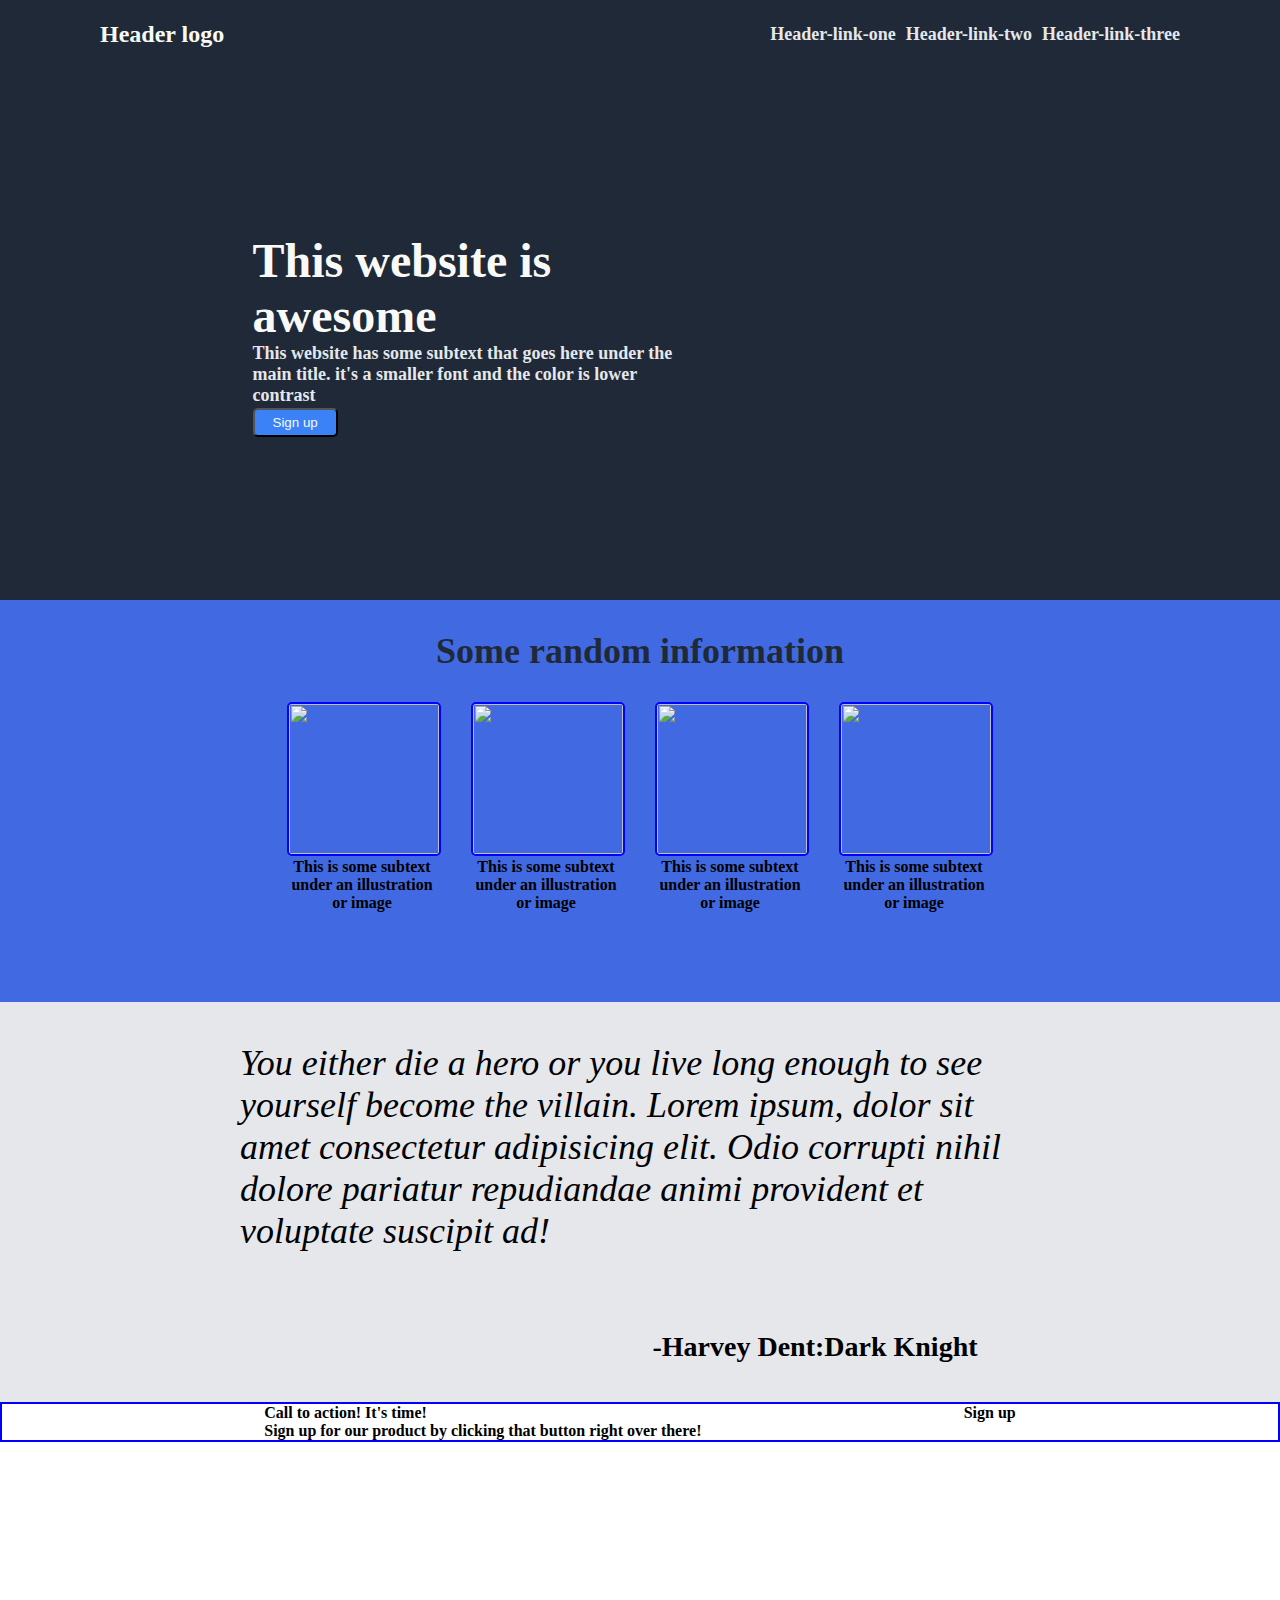
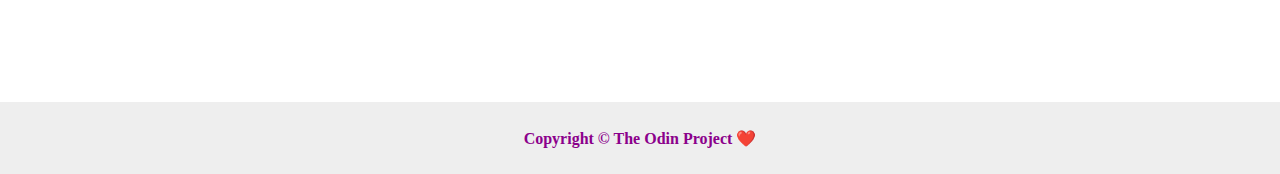
==== ggg.html @ ba08d3c4 "Add a new page folder" ====
<!DOCTYPE html>
<html lang="en">
  <head>
    <meta charset="UTF-8">
    <meta http-equiv="X-UA-Compatible" content="IE=edge">
    <meta name="viewport" content="width=device-width, initial-scale=1.0">
    <title>The Holy Grail</title>
    <link rel="stylesheet" href="stylees.css">
  </head>
  <body>
    
    <div class="header">
        <nav class="navbar">
            <div class="container">
             <div class="title-main">Header logo</div>
            <ul>
              <li>Header-link-one</li>
              <li>Header-link-two</li>
              <li>Header-link-three</li>
            </ul>
            </div>
          </nav>
          
          <div class="hero-cart">
            <div class="hero-text">
              <div class="hero-title">This website is <span class="hero-span">awesome</span></div>
              <div class="hero-para">This website has some subtext that goes here under the main title. it's a smaller font and the color is lower contrast</div>
              <button class="hero-button">Sign up</button>
            </div>
            <img src="https://images.pexels.com/photos/64219/dolphin-marine-mammals-water-sea-64219.jpeg?auto=compress&cs=tinysrgb&w=600&lazy=load" alt="" />
          </div>
    </div>
    
    <div class="combine-container">
      <div class="sidebar">
        <div class="info-text">
            Some random information
        </div>
        <div class="box">
            <div class="card-1">
                <img src="https://images.pexels.com/photos/51312/kiwi-fruit-vitamins-healthy-eating-51312.jpeg?auto=compress&cs=tinysrgb&w=600" alt="" class="card-img">
                <div class="card-text">
                    This is some subtext under an illustration or image
                </div>
            </div>

            <div class="card-2">
                <img src="https://images.pexels.com/photos/51312/kiwi-fruit-vitamins-healthy-eating-51312.jpeg?auto=compress&cs=tinysrgb&w=600" alt="" class="card-img">
                <div class="card-text">
                    This is some subtext under an illustration or image
                </div>
            </div>



            <div class="card-3">
                <img src="https://images.pexels.com/photos/51312/kiwi-fruit-vitamins-healthy-eating-51312.jpeg?auto=compress&cs=tinysrgb&w=600" alt="" class="card-img">
                <div class="card-text">
                    This is some subtext under an illustration or image
                </div>
            </div>



            <div class="card-4">
                <img src="https://images.pexels.com/photos/51312/kiwi-fruit-vitamins-healthy-eating-51312.jpeg?auto=compress&cs=tinysrgb&w=600" alt="" class="card-img">
                <div class="card-text">
                    This is some subtext under an illustration or image
                </div>
            </div>
        </div>
     </div>
  
     <div class="card-holder">
      <div class="qoutes">You either die a hero or you live long enough to see yourself become the villain. Lorem ipsum, dolor sit amet consectetur adipisicing elit. Odio corrupti nihil dolore pariatur repudiandae animi provident et voluptate suscipit ad!</div>
       <span class="qoute-sub">
              -Harvey Dent:Dark Knight
        </span>
     </div>
     
     <div class="last">
      <div class="combinator">
        <div class="text-main">
            <div class="gap">Call to action! It's time!</div>
            <div class="sub-text">Sign up for our product by clicking that button right over there!</div>
        </div>
        <div class="button-btn">Sign up</div>
     </div>
      
    </div>
      <div class="footer">
        Copyright © The Odin Project ❤️
      </div>
    </body>
</html>
---- stylees.css ----
body {
    /* font-family: -apple-system, BlinkMacSystemFont, 'Segoe UI', Roboto, Oxygen, Ubuntu, Cantarell, 'Open Sans', 'Helvetica Neue', sans-serif; */
    font-family: "Roboto", serif;
    font-weight: 900;
    /* font-style: italic; */
    margin: 0;
    min-height: 100vh;
  }

  .header{
    display: flex;
    /* align-items: center; */
    /* padding: 0 16px; */
    flex-direction: column;
    font-size: 24px;
    font-weight: 900;
    height: 600px;
    background-color: #1f2937;;
    color: #F9FAF8;
  }

  ul{
    display: flex;
    color: #E5E7Eb;
  }


  .container.title-main{
    font-size: 24px;
  }

  .hero-title{
    font-size: 48px;
    color: #F9FAF8;
  }

  .hero-span{
    display: block;
  }


  .hero-para{
    font-size: 18px;
    color: #E5E7Eb;
    inline-size: 420px;
  }

  .hero-cart img{
    max-width: 100%;
    height: auto;
    flex: 0 1 auto;
    object-fit: cover;
    aspect-ratio: 5/2;
  }

  .hero-button{
    background-color: #3b82f6;
    color: hsl(217, 91%, 98%);
    padding: 5px 18px;
    border-radius: 5px;
  }
  
  .sidebar {
    background: royalblue;
    box-sizing: border-box;
  }
  
  .card {
    border: 1px solid #eee;
    box-shadow: 2px 4px 16px rgba(0,0,0,.06);
    border-radius: 4px;
  }
  
  
  
  
  body{
    display: flex;
    flex-direction: column;
  }
  
  
  .combine-container{
    display: flex;
    flex-direction: column;
    /* justify-content: center; */
    flex: 1;

  }
  
  .sidebar{
    flex-shrink: 0;
  }
  
  
  
  
  .card-holder{
    display: flex;  
    justify-content: center;
    align-items: center;
    flex-wrap: wrap;
    height: 400px;
    background-color: #E5E7Eb;
    /* padding: 48px;
    gap: 32px; */
  }
  
  .qoutes{
    inline-size: 800px;
    font-size: 36px;
    font-weight: 100;
    font-style: italic;
    /* text-align: center; */
  }
  
  .qoute-sub{
    margin-left: 350px;
    font-style: normal;
    font-size: 28px;
    font-weight: 700;
    
  }
  ul{
    list-style-type: none;
    /* padding: 0 16px; */
  }
  
  /* a{
    text-decoration: none;
    color: #fff;
    font-size: 24px;
  } */
  
  .container li{
    font-size: 18px;
  }
  
  
  
  .footer{
    display: flex;
    align-items: center;  
    justify-content: center;
  }
  


  .navbar {
    margin: 0 100px;
  }
  
  .navbar .container {
    display: flex;
    justify-content: space-between;
    align-items: center;
  }
  
  .navbar ul {
    display: flex;
    list-style-type: none;
    gap: 10px;
  }



  .hero-cart {
    display: flex;
    justify-content: space-around;
    align-items: center;
    margin: auto 100px;
    gap: 50px;
    flex-wrap: wrap;
  }
  

  .footer {
    height: 72px;
    background: #eee;
    color: darkmagenta;
  }


  .box{
      display: flex;
      justify-content: center;
      /* align-items: center; */
      gap: 30px;
      height: 300px;
  }


  .box img{
    border: 2px solid blue;
    border-radius: 5px;
    width: 150px;
    height: 150px;
  }

  .card-text{
    inline-size: 150px;
    text-align: center;

  }



  .info-text{
    display: flex;
    justify-content: center;
    font-size: 36px;
    font-weight: 900;
    color: #1F2937;
    margin: 30px 0;
  }

  .last{
    height: 300px;

  }

  .combinator{
    display: flex;
    justify-content: space-evenly;
    border: 2px solid blue;
  }
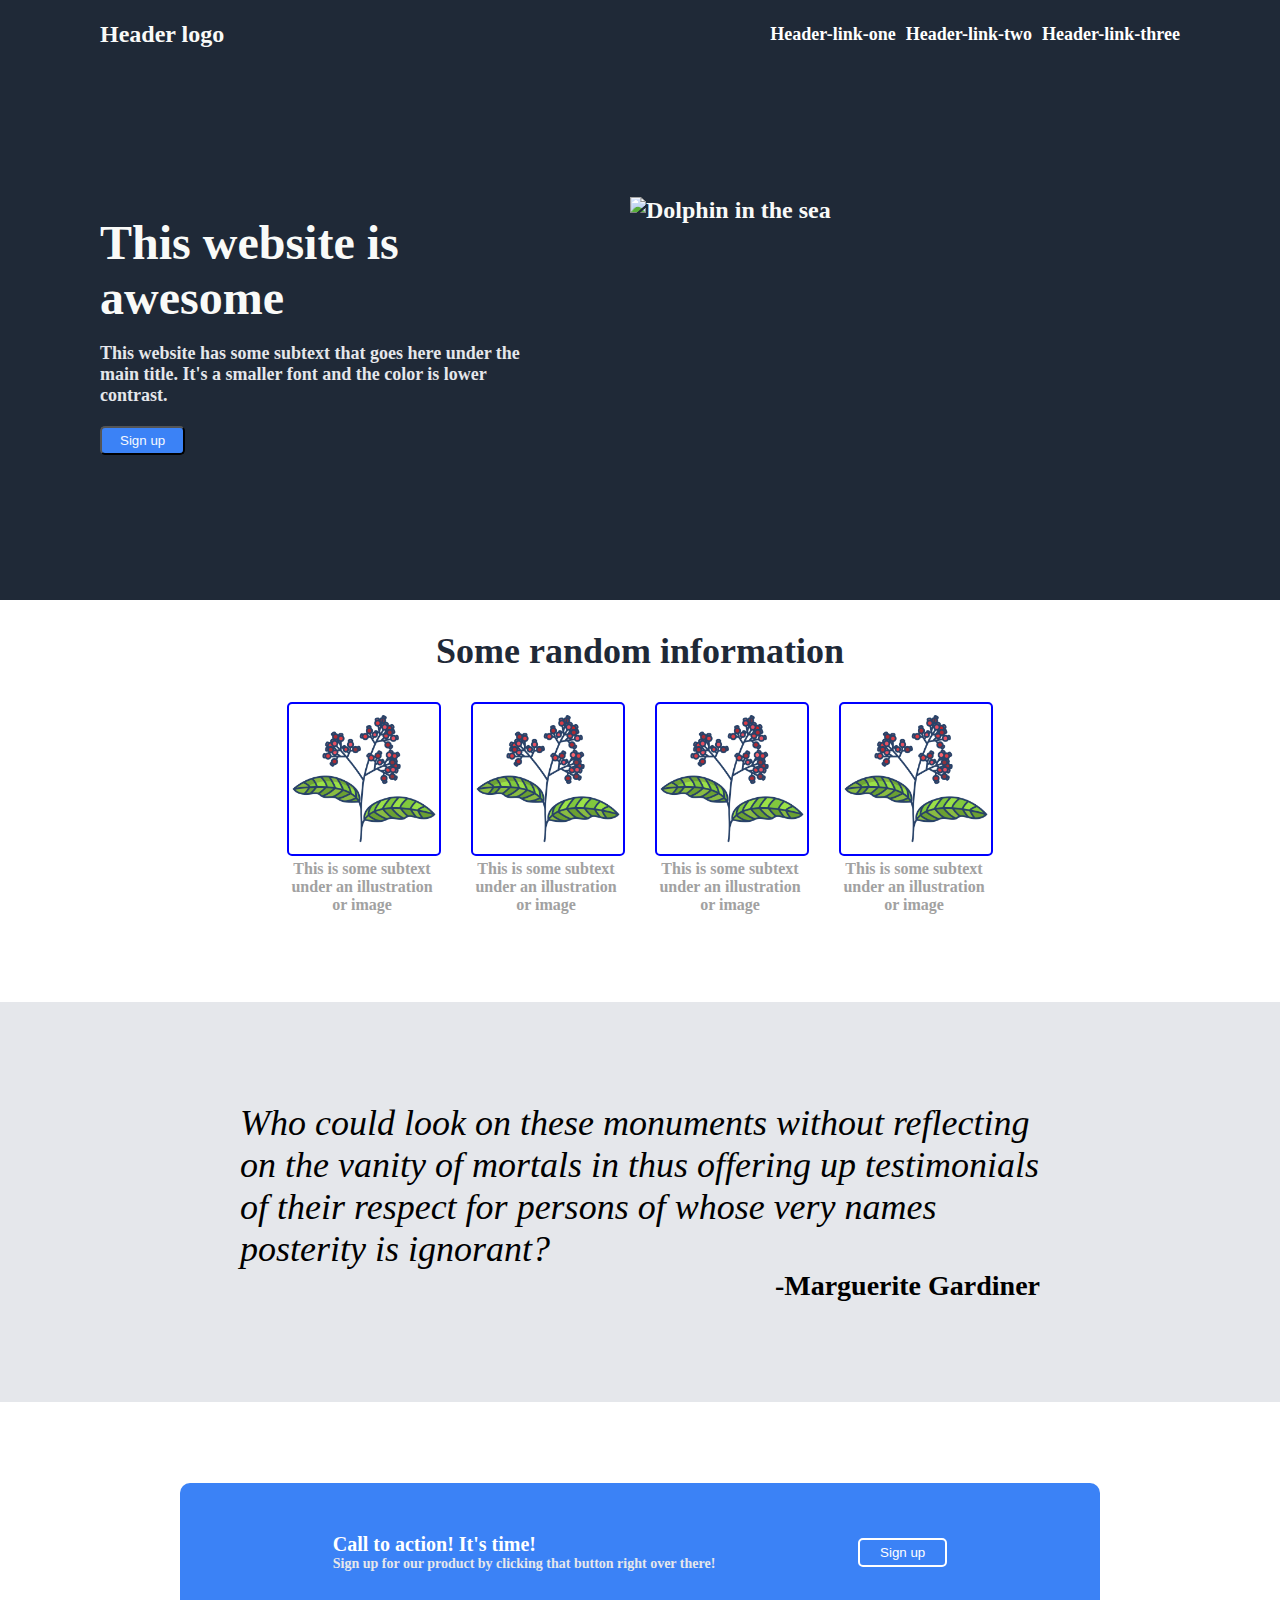
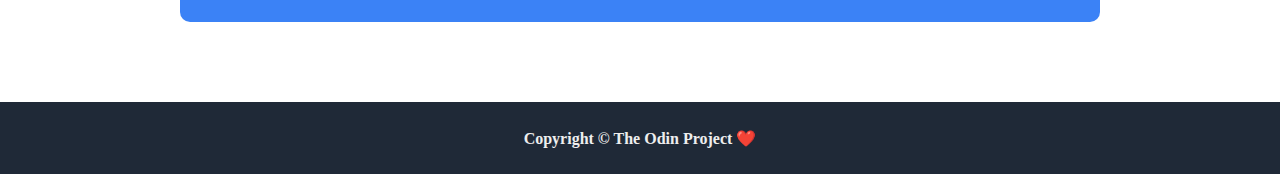
==== commit 1e49cb07: "restated some tags and fixed the structure" ====
--- a/ggg.html
+++ b/ggg.html
@@ -1,95 +1,117 @@
 <!DOCTYPE html>
 <html lang="en">
   <head>
-    <meta charset="UTF-8">
-    <meta http-equiv="X-UA-Compatible" content="IE=edge">
-    <meta name="viewport" content="width=device-width, initial-scale=1.0">
+    <meta charset="UTF-8" />
+    <meta http-equiv="X-UA-Compatible" content="IE=edge" />
+    <meta name="viewport" content="width=device-width, initial-scale=1.0" />
     <title>The Holy Grail</title>
-    <link rel="stylesheet" href="stylees.css">
+    <link rel="stylesheet" href="./stylees.css" />
+    <!-- Corrected file name -->
   </head>
   <body>
-    
-    <div class="header">
-        <nav class="navbar">
-            <div class="container">
-             <div class="title-main">Header logo</div>
-            <ul>
-              <li>Header-link-one</li>
-              <li>Header-link-two</li>
-              <li>Header-link-three</li>
-            </ul>
+    <header class="header">
+      <nav class="navbar">
+        <div class="container">
+          <div class="title-main">Header logo</div>
+          <ul>
+            <li><a href="#">Header-link-one</a></li>
+            <li><a href="#">Header-link-two</a></li>
+            <li><a href="#">Header-link-three</a></li>
+          </ul>
+        </div>
+      </nav>
+      <section class="hero-cart">
+        <div class="hero-text">
+          <div class="hero-title">This website is <span class="hero-span">awesome</span></div>
+          <p class="hero-para">
+            This website has some subtext that goes here under the main title.
+            It's a smaller font and the color is lower contrast.
+          </p>
+          <button class="hero-button" aria-label="Sign up">Sign up</button>
+        </div>
+        <img
+          src="https://images.pexels.com/photos/3439576/pexels-photo-3439576.jpeg?auto=compress&cs=tinysrgb&w=1260&h=750&dpr=1"
+          alt="Dolphin in the sea"
+        />
+      </section>
+    </header>
+
+    <main class="combine-container">
+      <aside class="sidebar">
+        <div class="info-text">Some random information</div>
+        <div class="box">
+          <!-- Card Section -->
+          <div class="card-1">
+            <img
+              src="./img/pepper.png"
+              alt="Kiwi fruit"
+              class="card-img"
+            />
+            <div class="card-text">
+              This is some subtext under an illustration or image
             </div>
-          </nav>
-          
-          <div class="hero-cart">
-            <div class="hero-text">
-              <div class="hero-title">This website is <span class="hero-span">awesome</span></div>
-              <div class="hero-para">This website has some subtext that goes here under the main title. it's a smaller font and the color is lower contrast</div>
-              <button class="hero-button">Sign up</button>
+          </div>
+
+          <div class="card-2">
+            <img
+              src="./img/pepper.png"
+              alt="Kiwi fruit"
+              class="card-img"
+            />
+            <div class="card-text">
+              This is some subtext under an illustration or image
             </div>
-            <img src="https://images.pexels.com/photos/64219/dolphin-marine-mammals-water-sea-64219.jpeg?auto=compress&cs=tinysrgb&w=600&lazy=load" alt="" />
           </div>
-    </div>
-    
-    <div class="combine-container">
-      <div class="sidebar">
-        <div class="info-text">
-            Some random information
-        </div>
-        <div class="box">
-            <div class="card-1">
-                <img src="https://images.pexels.com/photos/51312/kiwi-fruit-vitamins-healthy-eating-51312.jpeg?auto=compress&cs=tinysrgb&w=600" alt="" class="card-img">
-                <div class="card-text">
-                    This is some subtext under an illustration or image
-                </div>
-            </div>
-
-            <div class="card-2">
-                <img src="https://images.pexels.com/photos/51312/kiwi-fruit-vitamins-healthy-eating-51312.jpeg?auto=compress&cs=tinysrgb&w=600" alt="" class="card-img">
-                <div class="card-text">
-                    This is some subtext under an illustration or image
-                </div>
-            </div>
 
 
-
-            <div class="card-3">
-                <img src="https://images.pexels.com/photos/51312/kiwi-fruit-vitamins-healthy-eating-51312.jpeg?auto=compress&cs=tinysrgb&w=600" alt="" class="card-img">
-                <div class="card-text">
-                    This is some subtext under an illustration or image
-                </div>
+          <div class="card-3">
+            <img
+              src="./img/pepper.png"
+              alt="Kiwi fruit"
+              class="card-img"
+            />
+            <div class="card-text">
+              This is some subtext under an illustration or image
             </div>
+          </div>
 
 
+          <div class="card-4">
+            <img
+              src="./img/pepper.png"
+              alt="Kiwi fruit"
+              class="card-img"
+            />
+            <div class="card-text">
+              This is some subtext under an illustration or image
+            </div>
+          </div>
+          <!-- Repeat similar card structure -->
+        </div>
+      </aside>
 
-            <div class="card-4">
-                <img src="https://images.pexels.com/photos/51312/kiwi-fruit-vitamins-healthy-eating-51312.jpeg?auto=compress&cs=tinysrgb&w=600" alt="" class="card-img">
-                <div class="card-text">
-                    This is some subtext under an illustration or image
-                </div>
+      <section class="card-holder">
+        <blockquote class="quotes">
+          Who could look on these monuments without reflecting on the vanity of mortals in thus offering up testimonials of their respect for persons of whose very names posterity is ignorant?
+          <cite class="quote-sub">-Marguerite Gardiner</cite>
+        </blockquote>
+      </section>
+
+      <section class="last">
+        <div class="combinator">
+          <div class="text-main">
+            <div class="gap">Call to action! It's time!</div>
+            <div class="sub-text">
+              Sign up for our product by clicking that button right over there!
             </div>
+          </div>
+          <button class="button-btn" aria-label="Sign up">Sign up</button>
         </div>
-     </div>
-  
-     <div class="card-holder">
-      <div class="qoutes">You either die a hero or you live long enough to see yourself become the villain. Lorem ipsum, dolor sit amet consectetur adipisicing elit. Odio corrupti nihil dolore pariatur repudiandae animi provident et voluptate suscipit ad!</div>
-       <span class="qoute-sub">
-              -Harvey Dent:Dark Knight
-        </span>
-     </div>
-     
-     <div class="last">
-      <div class="combinator">
-        <div class="text-main">
-            <div class="gap">Call to action! It's time!</div>
-            <div class="sub-text">Sign up for our product by clicking that button right over there!</div>
-        </div>
-        <div class="button-btn">Sign up</div>
-     </div>
-      
-    </div>
-      <div class="footer">
-        Copyright © The Odin Project ❤️
-      </div>
-    </body>
-</html>+      </section>
+    </main>
+
+    <footer class="footer">
+      <p>Copyright © The Odin Project ❤️</p>
+    </footer>
+  </body>
+</html>
--- a/stylees.css
+++ b/stylees.css
@@ -1,226 +1,244 @@
 body {
-    /* font-family: -apple-system, BlinkMacSystemFont, 'Segoe UI', Roboto, Oxygen, Ubuntu, Cantarell, 'Open Sans', 'Helvetica Neue', sans-serif; */
-    font-family: "Roboto", serif;
-    font-weight: 900;
-    /* font-style: italic; */
-    margin: 0;
-    min-height: 100vh;
-  }
-
-  .header{
-    display: flex;
-    /* align-items: center; */
-    /* padding: 0 16px; */
-    flex-direction: column;
-    font-size: 24px;
-    font-weight: 900;
-    height: 600px;
-    background-color: #1f2937;;
-    color: #F9FAF8;
-  }
-
-  ul{
-    display: flex;
-    color: #E5E7Eb;
-  }
-
-
-  .container.title-main{
-    font-size: 24px;
-  }
-
-  .hero-title{
-    font-size: 48px;
-    color: #F9FAF8;
-  }
-
-  .hero-span{
-    display: block;
-  }
-
-
-  .hero-para{
-    font-size: 18px;
-    color: #E5E7Eb;
-    inline-size: 420px;
-  }
-
-  .hero-cart img{
-    max-width: 100%;
-    height: auto;
-    flex: 0 1 auto;
-    object-fit: cover;
-    aspect-ratio: 5/2;
-  }
-
-  .hero-button{
-    background-color: #3b82f6;
-    color: hsl(217, 91%, 98%);
-    padding: 5px 18px;
-    border-radius: 5px;
-  }
-  
-  .sidebar {
-    background: royalblue;
-    box-sizing: border-box;
-  }
-  
-  .card {
-    border: 1px solid #eee;
-    box-shadow: 2px 4px 16px rgba(0,0,0,.06);
-    border-radius: 4px;
-  }
-  
-  
-  
-  
-  body{
-    display: flex;
-    flex-direction: column;
-  }
-  
-  
-  .combine-container{
-    display: flex;
-    flex-direction: column;
-    /* justify-content: center; */
-    flex: 1;
-
-  }
-  
-  .sidebar{
-    flex-shrink: 0;
-  }
-  
-  
-  
-  
-  .card-holder{
-    display: flex;  
-    justify-content: center;
-    align-items: center;
-    flex-wrap: wrap;
-    height: 400px;
-    background-color: #E5E7Eb;
-    /* padding: 48px;
+  /* font-family: -apple-system, BlinkMacSystemFont, 'Segoe UI', Roboto, Oxygen, Ubuntu, Cantarell, 'Open Sans', 'Helvetica Neue', sans-serif; */
+  font-family: "Roboto", serif;
+  font-weight: 900;
+  /* font-style: italic; */
+  margin: 0;
+  min-height: 100vh;
+}
+
+.header {
+  display: flex;
+  /* align-items: center; */
+  /* padding: 0 16px; */
+  flex-direction: column;
+  font-size: 24px;
+  font-weight: 900;
+  height: 600px;
+  background-color: #1f2937;
+  color: #f9faf8;
+}
+
+ul {
+  display: flex;
+  color: #e5e7eb;
+}
+
+.container.title-main {
+  font-size: 24px;
+}
+
+.hero-title {
+  font-size: 48px;
+  color: #f9faf8;
+}
+
+.hero-span {
+  display: block;
+}
+
+.hero-para {
+  font-size: 18px;
+  color: #e5e7eb;
+  inline-size: 420px;
+}
+
+.hero-cart {
+  display: flex;
+  justify-content: space-between;
+  align-items: center;
+  margin: auto 100px;
+  gap: 50px;
+  flex-wrap: wrap;
+}
+
+h1{
+  margin: 0;
+}
+
+.hero-cart img {
+  width: 550px;
+  max-width: 100%;
+  height: auto;
+  flex: 0 1 auto;
+  object-fit: cover;
+  align-self: center;
+  aspect-ratio: 4/2;
+}
+
+.hero-button {
+  background-color: #3b82f6;
+  color: hsl(217, 91%, 98%);
+  padding: 5px 18px;
+  border-radius: 5px;
+}
+
+.sidebar {
+  background: #fff;
+  box-sizing: border-box;
+}
+
+.card {
+  border: 1px solid #eee;
+  box-shadow: 2px 4px 16px rgba(0, 0, 0, 0.06);
+  border-radius: 4px;
+}
+
+body {
+  display: flex;
+  flex-direction: column;
+}
+
+.combine-container {
+  display: flex;
+  flex-direction: column;
+  /* justify-content: center; */
+  flex: 1;
+}
+
+.sidebar {
+  flex-shrink: 0;
+}
+
+.card-holder {
+  display: flex;
+  flex-direction: column;
+  justify-content: center; 
+  align-items: center;
+  flex-wrap: wrap;
+  height: 400px;
+  background-color: #e5e7eb;
+  /* padding: 48px;
     gap: 32px; */
   }
   
-  .qoutes{
-    inline-size: 800px;
+  blockquote {
     font-size: 36px;
     font-weight: 100;
     font-style: italic;
-    /* text-align: center; */
-  }
-  
-  .qoute-sub{
-    margin-left: 350px;
-    font-style: normal;
-    font-size: 28px;
-    font-weight: 700;
-    
-  }
-  ul{
-    list-style-type: none;
-    /* padding: 0 16px; */
-  }
-  
-  /* a{
+    inline-size: 800px;
+  /* text-align: center; */
+}
+
+cite{
+  display: block;
+  font-style: normal;
+  font-size: 28px;
+  font-weight: 700;
+  text-align: end;
+}
+ul {
+  list-style-type: none;
+  /* padding: 0 16px; */
+}
+
+a{
     text-decoration: none;
     color: #fff;
-    font-size: 24px;
-  } */
-  
-  .container li{
     font-size: 18px;
   }
-  
-  
-  
-  .footer{
-    display: flex;
-    align-items: center;  
-    justify-content: center;
-  }
-  
-
-
-  .navbar {
-    margin: 0 100px;
-  }
-  
-  .navbar .container {
-    display: flex;
-    justify-content: space-between;
-    align-items: center;
-  }
-  
-  .navbar ul {
-    display: flex;
-    list-style-type: none;
-    gap: 10px;
-  }
-
-
-
-  .hero-cart {
-    display: flex;
-    justify-content: space-around;
-    align-items: center;
-    margin: auto 100px;
-    gap: 50px;
-    flex-wrap: wrap;
-  }
-  
-
-  .footer {
-    height: 72px;
-    background: #eee;
-    color: darkmagenta;
-  }
-
-
-  .box{
-      display: flex;
-      justify-content: center;
-      /* align-items: center; */
-      gap: 30px;
-      height: 300px;
-  }
-
-
-  .box img{
-    border: 2px solid blue;
-    border-radius: 5px;
-    width: 150px;
-    height: 150px;
-  }
-
-  .card-text{
-    inline-size: 150px;
-    text-align: center;
-
-  }
-
-
-
-  .info-text{
-    display: flex;
-    justify-content: center;
-    font-size: 36px;
-    font-weight: 900;
-    color: #1F2937;
-    margin: 30px 0;
-  }
-
-  .last{
-    height: 300px;
-
-  }
-
-  .combinator{
-    display: flex;
-    justify-content: space-evenly;
-    border: 2px solid blue;
-  }+
+.container li {
+  font-size: 18px;
+}
+
+
+
+.navbar {
+  margin: 0 100px;
+}
+
+.navbar .container {
+  display: flex;
+  justify-content: space-between;
+  align-items: center;
+}
+
+.navbar ul {
+  display: flex;
+  list-style-type: none;
+  gap: 10px;
+}
+
+
+
+.footer {
+  height: 72px;
+  background: #eee;
+  color: darkmagenta;
+}
+
+.box {
+  display: flex;
+  justify-content: center;
+  /* align-items: center; */
+  gap: 30px;
+  height: 300px;
+}
+
+.box img {
+  border: 2px solid blue;
+  border-radius: 5px;
+  width: 150px;
+  height: 150px;
+}
+
+.card-text {
+  inline-size: 150px;
+  text-align: center;
+  color: #a1a1a1;
+}
+
+.info-text {
+  display: flex;
+  justify-content: center;
+  font-size: 36px;
+  font-weight: 900;
+  color: #1f2937;
+  margin: 30px 0;
+}
+
+.last {
+  height: 300px;
+  display: flex;
+  justify-content: center;
+  align-items: center;
+}
+
+.combinator {
+  display: flex;
+  justify-content: space-evenly;
+  align-items: center;
+  flex: 0 900px;
+  padding: 50px 10px;
+  border-radius: 10px;
+  background-color: #3b82f6;
+  color: white;
+}
+
+.gap {
+  color: white;
+  font-size: 20px;
+}
+
+.sub-text {
+  color: #e5e7eb;
+  font-size: 14px;
+}
+
+.button-btn {
+  color: white;
+  border: 2px solid white;
+  padding: 5px 20px;
+  border-radius: 5px;
+  background-color: inherit;
+}
+
+
+.footer {
+  display: flex;
+  align-items: center;
+  justify-content: center;
+  background-color: #1f2937;
+  color: #eee;
+}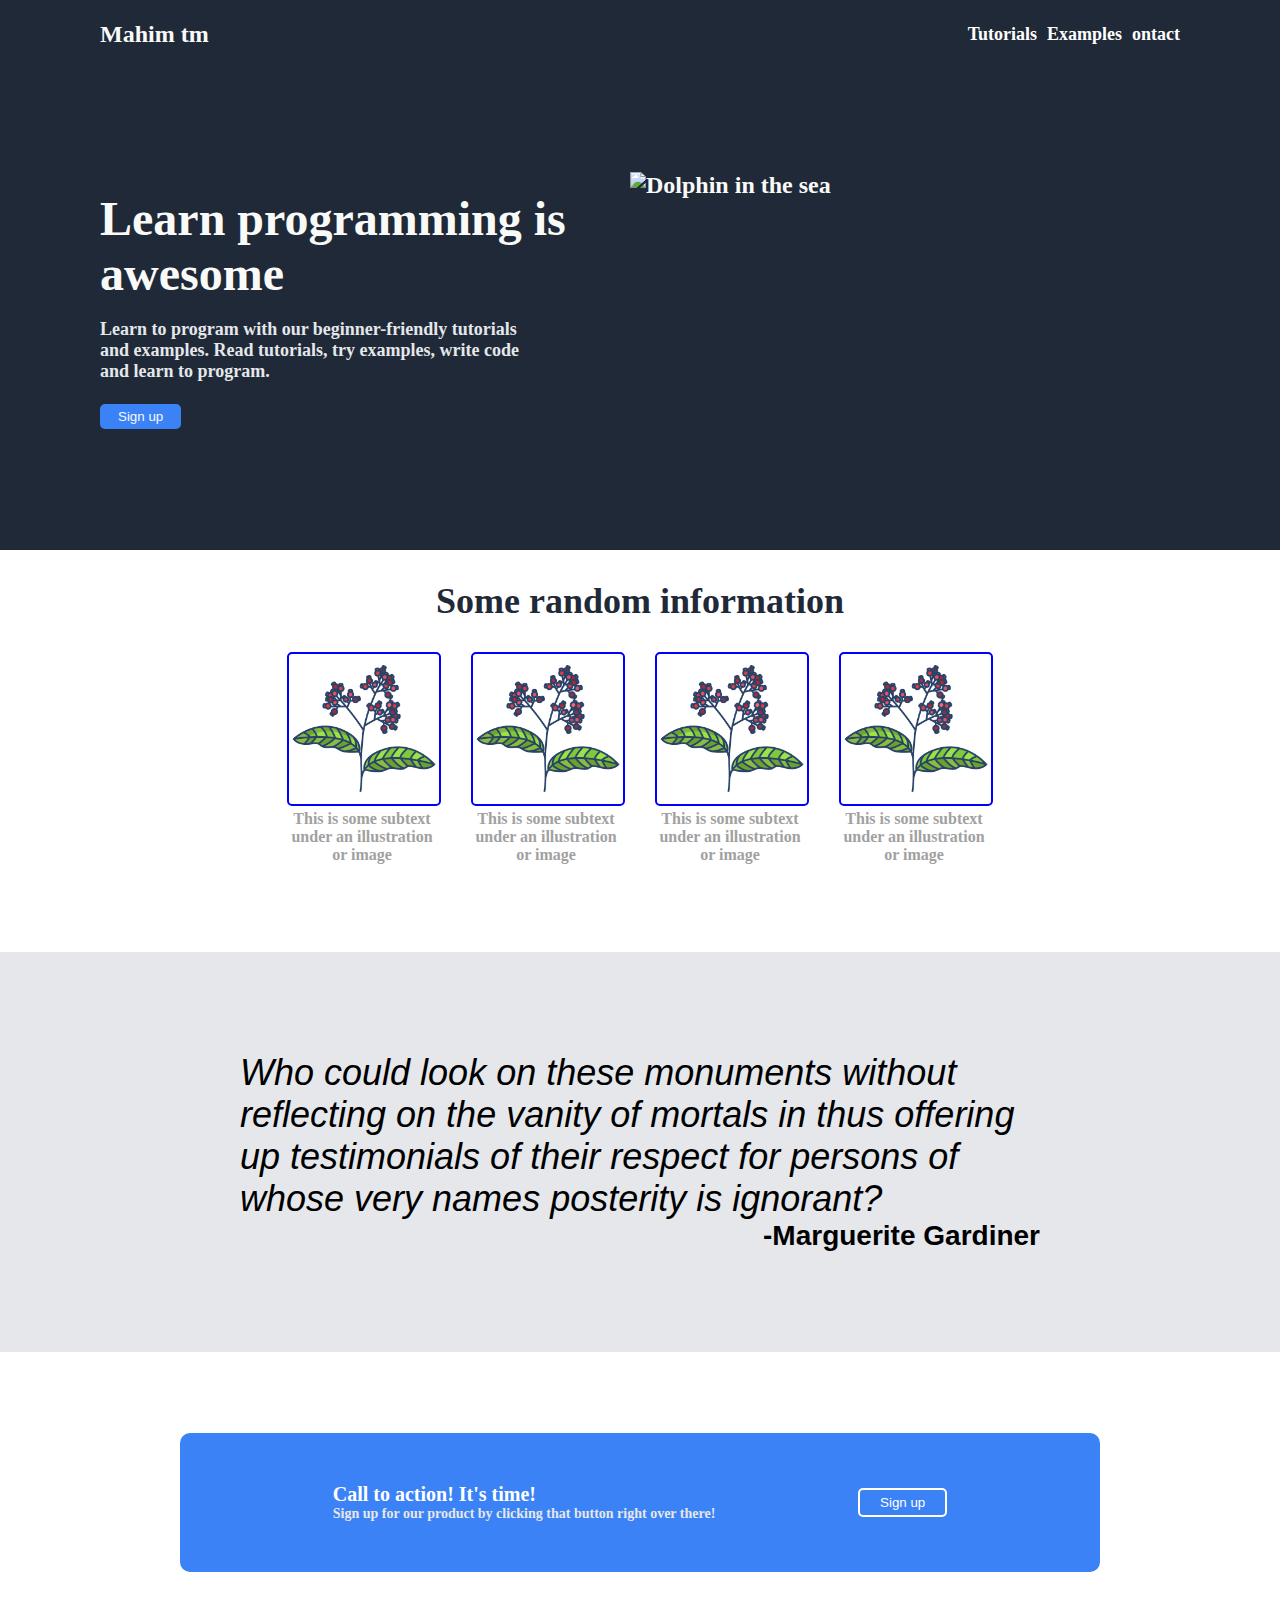
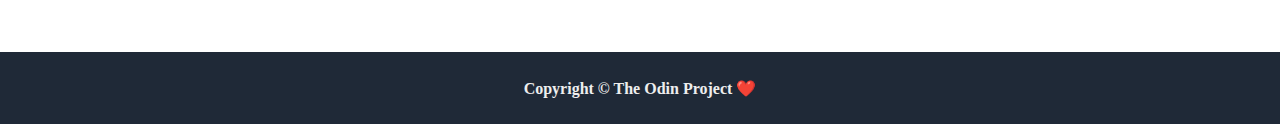
==== commit 15b1d499: "Add new text to header link and paragraph tag" ====
--- a/ggg.html
+++ b/ggg.html
@@ -12,20 +12,20 @@
     <header class="header">
       <nav class="navbar">
         <div class="container">
-          <div class="title-main">Header logo</div>
+          <div class="title-main">Mahim tm</div>
           <ul>
-            <li><a href="#">Header-link-one</a></li>
-            <li><a href="#">Header-link-two</a></li>
-            <li><a href="#">Header-link-three</a></li>
+            <li><a href="#">Tutorials</a></li>
+            <li><a href="#">Examples</a></li>
+            <li><a href="#">ontact</a></li>
           </ul>
         </div>
       </nav>
       <section class="hero-cart">
         <div class="hero-text">
-          <div class="hero-title">This website is <span class="hero-span">awesome</span></div>
+          <div class="hero-title">Learn programming
+            is <span class="hero-span">awesome</span></div>
           <p class="hero-para">
-            This website has some subtext that goes here under the main title.
-            It's a smaller font and the color is lower contrast.
+            Learn to program with our beginner-friendly tutorials and examples. Read tutorials, try examples, write code and learn to program.
           </p>
           <button class="hero-button" aria-label="Sign up">Sign up</button>
         </div>
--- a/stylees.css
+++ b/stylees.css
@@ -7,6 +7,11 @@
   min-height: 100vh;
 }
 
+body {
+  display: flex;
+  flex-direction: column;
+}
+
 .header {
   display: flex;
   /* align-items: center; */
@@ -14,7 +19,7 @@
   flex-direction: column;
   font-size: 24px;
   font-weight: 900;
-  height: 600px;
+  height: 550px;
   background-color: #1f2937;
   color: #f9faf8;
 }
@@ -71,6 +76,13 @@
   color: hsl(217, 91%, 98%);
   padding: 5px 18px;
   border-radius: 5px;
+  border: none;
+}
+
+.hero-button:hover{
+  color: #3b82f6;
+  background-color: #e5e7eb;
+  cursor: pointer;
 }
 
 .sidebar {
@@ -84,10 +96,6 @@
   border-radius: 4px;
 }
 
-body {
-  display: flex;
-  flex-direction: column;
-}
 
 .combine-container {
   display: flex;
@@ -117,6 +125,7 @@
     font-weight: 100;
     font-style: italic;
     inline-size: 800px;
+    font-family: Arial, Helvetica, sans-serif;
   /* text-align: center; */
 }
 
@@ -234,6 +243,11 @@
   background-color: inherit;
 }
 
+.button-btn:hover{
+  background-color: #e5e7eb;
+  color: #3b82f6;
+  cursor: pointer;
+}
 
 .footer {
   display: flex;
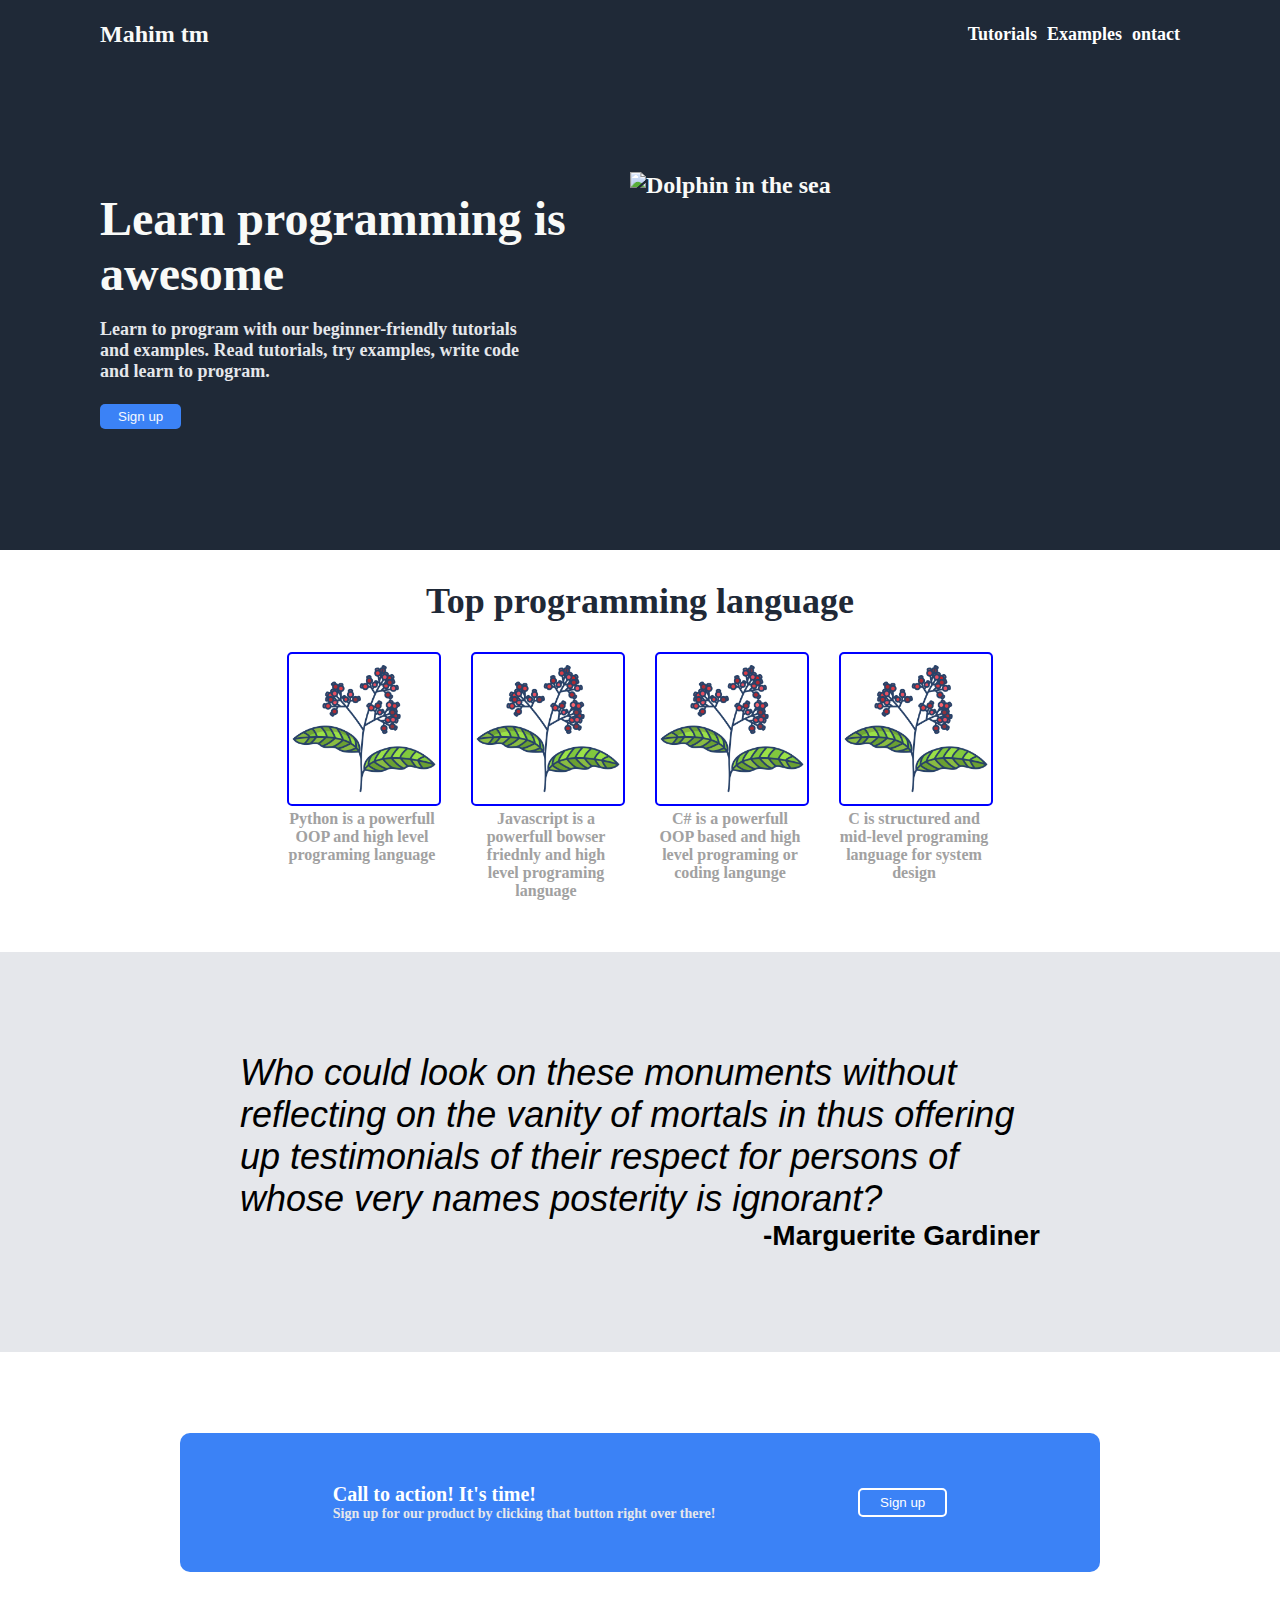
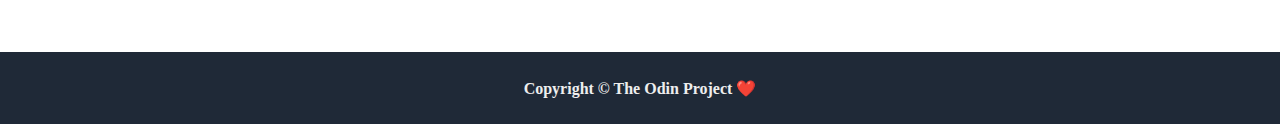
==== commit 46a34db4: "add new text properties to cards" ====
--- a/ggg.html
+++ b/ggg.html
@@ -38,7 +38,7 @@
 
     <main class="combine-container">
       <aside class="sidebar">
-        <div class="info-text">Some random information</div>
+        <div class="info-text">Top programming language</div>
         <div class="box">
           <!-- Card Section -->
           <div class="card-1">
@@ -48,7 +48,7 @@
               class="card-img"
             />
             <div class="card-text">
-              This is some subtext under an illustration or image
+              Python is a powerfull OOP and high level programing language
             </div>
           </div>
 
@@ -59,7 +59,7 @@
               class="card-img"
             />
             <div class="card-text">
-              This is some subtext under an illustration or image
+              Javascript is a powerfull bowser friednly and high level programing language
             </div>
           </div>
 
@@ -71,7 +71,7 @@
               class="card-img"
             />
             <div class="card-text">
-              This is some subtext under an illustration or image
+              C# is a powerfull OOP based and high level programing or coding langunge  
             </div>
           </div>
 
@@ -83,7 +83,7 @@
               class="card-img"
             />
             <div class="card-text">
-              This is some subtext under an illustration or image
+              C is structured and mid-level programing language for system design 
             </div>
           </div>
           <!-- Repeat similar card structure -->
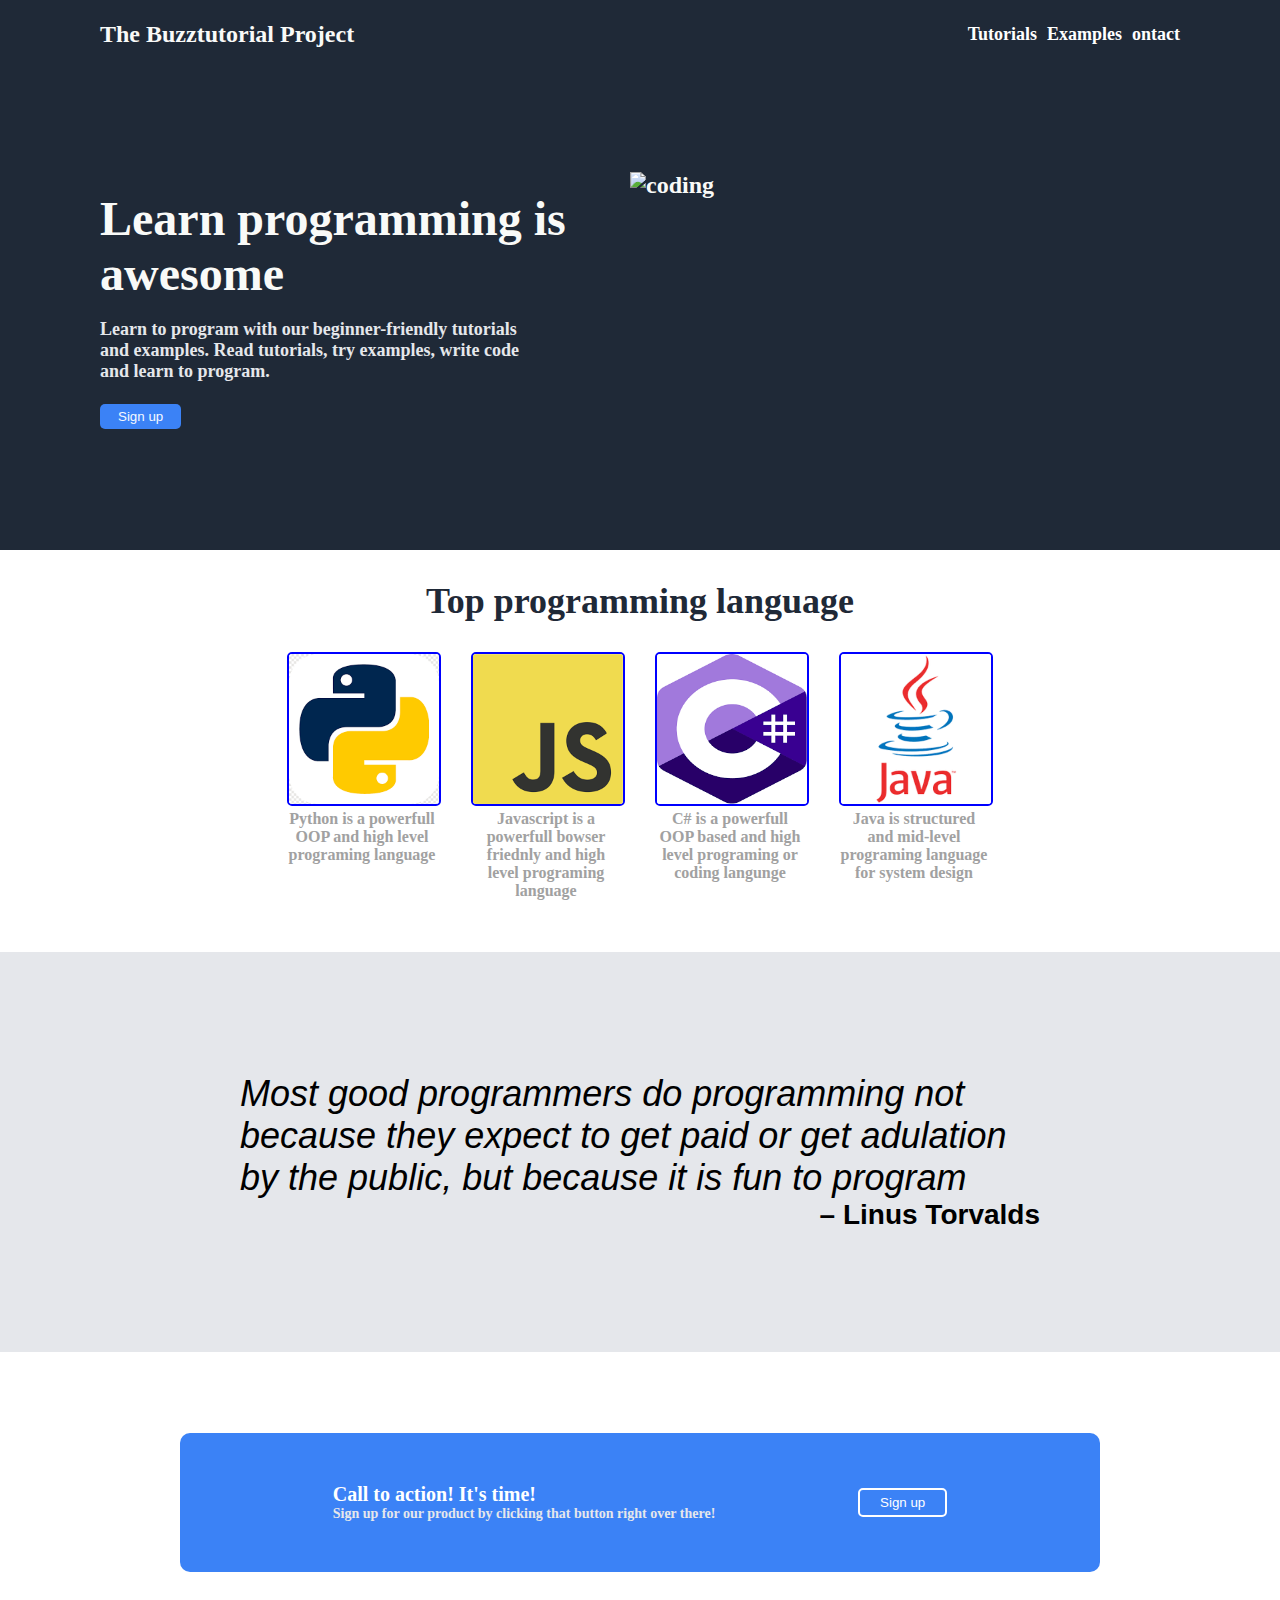
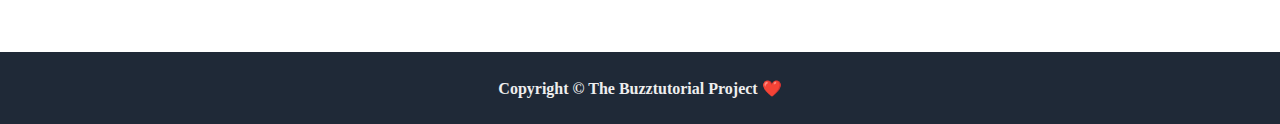
==== commit a5c0e11a: "add new image hero-cart section and box class img properites" ====
--- a/ggg.html
+++ b/ggg.html
@@ -12,7 +12,7 @@
     <header class="header">
       <nav class="navbar">
         <div class="container">
-          <div class="title-main">Mahim tm</div>
+          <div class="title-main">The Buzztutorial Project</div>
           <ul>
             <li><a href="#">Tutorials</a></li>
             <li><a href="#">Examples</a></li>
@@ -30,8 +30,8 @@
           <button class="hero-button" aria-label="Sign up">Sign up</button>
         </div>
         <img
-          src="https://images.pexels.com/photos/3439576/pexels-photo-3439576.jpeg?auto=compress&cs=tinysrgb&w=1260&h=750&dpr=1"
-          alt="Dolphin in the sea"
+          src="https://images.pexels.com/photos/2004161/pexels-photo-2004161.jpeg?auto=compress&cs=tinysrgb&w=600"
+          alt="coding"
         />
       </section>
     </header>
@@ -43,7 +43,7 @@
           <!-- Card Section -->
           <div class="card-1">
             <img
-              src="./img/pepper.png"
+              src="[data-uri]"
               alt="Kiwi fruit"
               class="card-img"
             />
@@ -54,7 +54,7 @@
 
           <div class="card-2">
             <img
-              src="./img/pepper.png"
+              src="[data-uri]"
               alt="Kiwi fruit"
               class="card-img"
             />
@@ -66,7 +66,7 @@
 
           <div class="card-3">
             <img
-              src="./img/pepper.png"
+              src="[data-uri]"
               alt="Kiwi fruit"
               class="card-img"
             />
@@ -78,12 +78,12 @@
 
           <div class="card-4">
             <img
-              src="./img/pepper.png"
+              src="[data-uri]"
               alt="Kiwi fruit"
               class="card-img"
             />
             <div class="card-text">
-              C is structured and mid-level programing language for system design 
+              Java is structured and mid-level programing language for system design 
             </div>
           </div>
           <!-- Repeat similar card structure -->
@@ -92,8 +92,8 @@
 
       <section class="card-holder">
         <blockquote class="quotes">
-          Who could look on these monuments without reflecting on the vanity of mortals in thus offering up testimonials of their respect for persons of whose very names posterity is ignorant?
-          <cite class="quote-sub">-Marguerite Gardiner</cite>
+          Most good programmers do programming not because they expect to get paid or get adulation by the public, but because it is fun to program
+          <cite class="quote-sub"> – Linus Torvalds</cite>
         </blockquote>
       </section>
 
@@ -111,7 +111,7 @@
     </main>
 
     <footer class="footer">
-      <p>Copyright © The Odin Project ❤️</p>
+      <p>Copyright © The Buzztutorial Project ❤️</p>
     </footer>
   </body>
 </html>
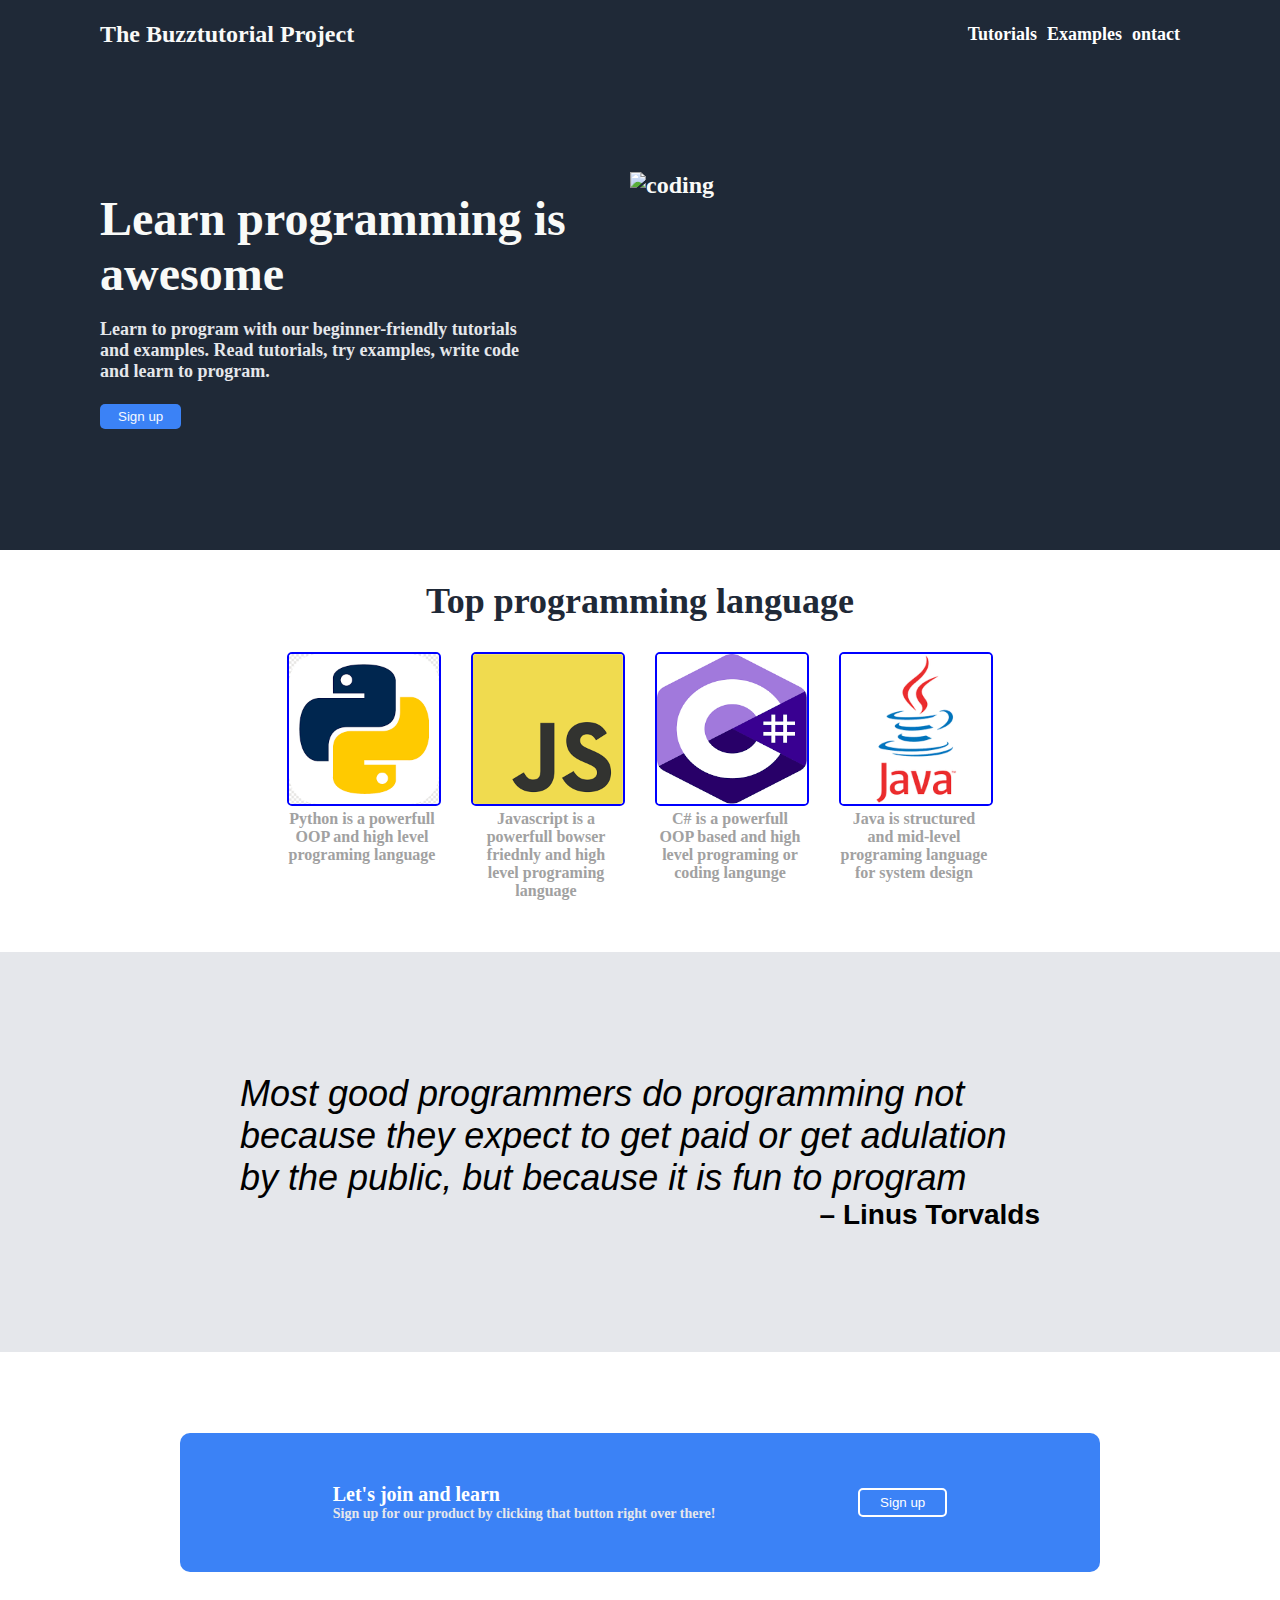
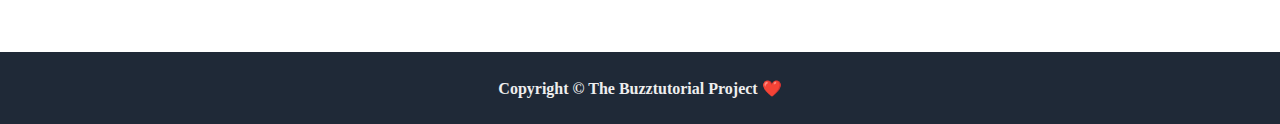
==== commit 3ebbb392: "Update the text element in gap class" ====
--- a/ggg.html
+++ b/ggg.html
@@ -44,7 +44,7 @@
           <div class="card-1">
             <img
               src="[data-uri]"
-              alt="Kiwi fruit"
+              alt="Python logo"
               class="card-img"
             />
             <div class="card-text">
@@ -55,7 +55,7 @@
           <div class="card-2">
             <img
               src="[data-uri]"
-              alt="Kiwi fruit"
+              alt="Javascript logo"
               class="card-img"
             />
             <div class="card-text">
@@ -67,7 +67,7 @@
           <div class="card-3">
             <img
               src="[data-uri]"
-              alt="Kiwi fruit"
+              alt="C# logo"
               class="card-img"
             />
             <div class="card-text">
@@ -79,7 +79,7 @@
           <div class="card-4">
             <img
               src="[data-uri]"
-              alt="Kiwi fruit"
+              alt="Java logo"
               class="card-img"
             />
             <div class="card-text">
@@ -100,7 +100,7 @@
       <section class="last">
         <div class="combinator">
           <div class="text-main">
-            <div class="gap">Call to action! It's time!</div>
+            <div class="gap">Let's join and learn</div>
             <div class="sub-text">
               Sign up for our product by clicking that button right over there!
             </div>
